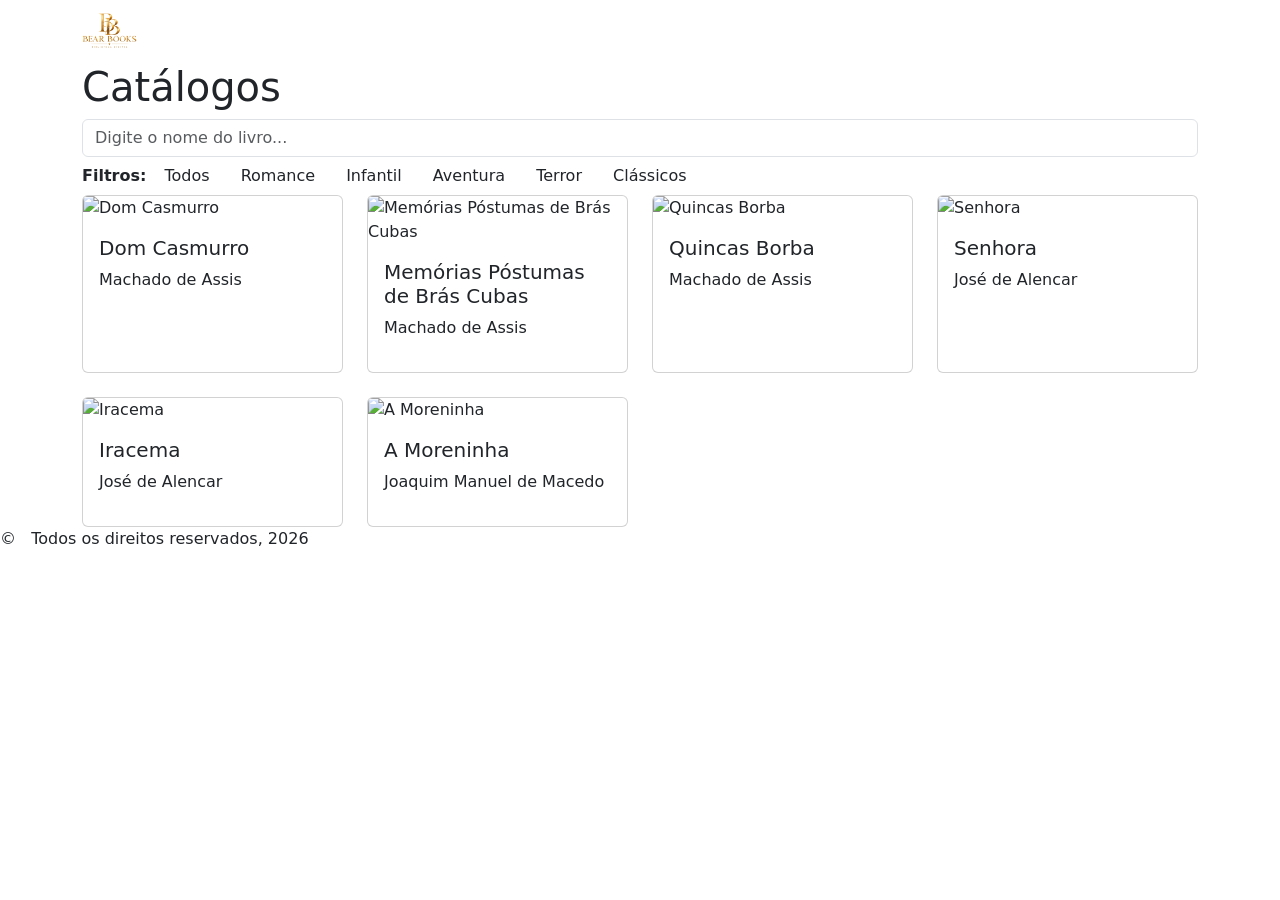
==== catagolo.html @ a9ad1637 "Adiciona todos os arquivos" ====
<!DOCTYPE html>
<html lang="pt-BR">

<head>
    <meta charset="UTF-8">
    <meta name="viewport" content="width=device-width, initial-scale=1.0">

    <title>Catálogo | Bear Books</title>

    <!-- BOOTSTRAP -->
    <link href="https://cdn.jsdelivr.net/npm/bootstrap@5.3.3/dist/css/bootstrap.min.css" rel="stylesheet">

    <!-- CSS DO PROJETO -->
    <link rel="stylesheet" href="css1/style.css">
</head>

<body>

    <!-- NAVBAR -->
    <nav class="navbar navbar-expand-lg navbar-dark">

        <div class="container">

            <a class="navbar-brand" href="index.html">
                <img src="ARQUIVOS/img/logo.png" alt="Bear Books" width="55">
            </a>

            <button class="navbar-toggler" type="button"
                data-bs-toggle="collapse"
                data-bs-target="#menu"
                aria-controls="menu"
                aria-expanded="false"
                aria-label="Abrir menu">

                <span class="navbar-toggler-icon"></span>

            </button>

            <div class="collapse navbar-collapse" id="menu">

                <ul class="navbar-nav mx-auto">

                    <li class="nav-item">
                        <a class="nav-link" href="index.html">Início</a>
                    </li>

                    <li class="nav-item">
                        <a class="nav-link active" href="catalogo.html">Catálogo</a>
                    </li>

                    <li class="nav-item">
                        <a class="nav-link" href="#">Sobre</a>
                    </li>

                    <li class="nav-item">
                        <a class="nav-link" href="#">Login</a>
                    </li>

                </ul>

            </div>

        </div>

    </nav>


    <!-- CATÁLOGO -->

    <main class="catalogo">

        <div class="container">

            <h1 class="titulo-catalogo">
                Catálogos
            </h1>


            <!-- PESQUISA -->

            <div class="pesquisa-catalogo">

                <input
                    type="text"
                    class="form-control"
                    placeholder="Digite o nome do livro..."
                >

            </div>


            <!-- FILTROS -->

            <div class="filtros">

                <strong>Filtros:</strong>

                <button class="btn filtro ativo">
                    Todos
                </button>

                <button class="btn filtro">
                    Romance
                </button>

                <button class="btn filtro">
                    Infantil
                </button>

                <button class="btn filtro">
                    Aventura
                </button>

                <button class="btn filtro">
                    Terror
                </button>

                <button class="btn filtro">
                    Clássicos
                </button>

            </div>


            <!-- LIVROS -->

            <div class="row g-4 livros-catalogo">


                <!-- DOM CASMURRO -->

                <div class="col-6 col-md-4 col-lg-3">

                    <div class="card card-catalogo h-100">

                        <img
                            src="ARQUIVOS/img/domcasmurro.jpg"
                            class="card-img-top"
                            alt="Dom Casmurro"
                        >

                        <div class="card-body">

                            <h5 class="titulo-livro">
                                Dom Casmurro
                            </h5>

                            <p class="autor">
                                Machado de Assis
                            </p>

                        </div>

                    </div>

                </div>


                <!-- MEMÓRIAS PÓSTUMAS -->

                <div class="col-6 col-md-4 col-lg-3">

                    <div class="card card-catalogo h-100">

                        <img
                            src="ARQUIVOS/img/memo.jpg"
                            class="card-img-top"
                            alt="Memórias Póstumas de Brás Cubas"
                        >

                        <div class="card-body">

                            <h5 class="titulo-livro">
                                Memórias Póstumas de Brás Cubas
                            </h5>

                            <p class="autor">
                                Machado de Assis
                            </p>

                        </div>

                    </div>

                </div>


                <!-- QUINCAS BORBA -->

                <div class="col-6 col-md-4 col-lg-3">

                    <div class="card card-catalogo h-100">

                        <img
                            src="ARQUIVOS/img/quincas.webp"
                            class="card-img-top"
                            alt="Quincas Borba"
                        >

                        <div class="card-body">

                            <h5 class="titulo-livro">
                                Quincas Borba
                            </h5>

                            <p class="autor">
                                Machado de Assis
                            </p>

                        </div>

                    </div>

                </div>


                <!-- SENHORA -->

                <div class="col-6 col-md-4 col-lg-3">

                    <div class="card card-catalogo h-100">

                        <img
                            src="ARQUIVOS/img/senhora.webp"
                            class="card-img-top"
                            alt="Senhora"
                        >

                        <div class="card-body">

                            <h5 class="titulo-livro">
                                Senhora
                            </h5>

                            <p class="autor">
                                José de Alencar
                            </p>

                        </div>

                    </div>

                </div>


                <!-- IRACEMA -->

                <div class="col-6 col-md-4 col-lg-3">

                    <div class="card card-catalogo h-100">

                        <img
                            src="ARQUIVOS/img/iracema.jpg"
                            class="card-img-top"
                            alt="Iracema"
                        >

                        <div class="card-body">

                            <h5 class="titulo-livro">
                                Iracema
                            </h5>

                            <p class="autor">
                                José de Alencar
                            </p>

                        </div>

                    </div>

                </div>


                <!-- A MORENINHA -->

                <div class="col-6 col-md-4 col-lg-3">

                    <div class="card card-catalogo h-100">

                        <img
                            src="ARQUIVOS/img/a.webp"
                            class="card-img-top"
                            alt="A Moreninha"
                        >

                        <div class="card-body">

                            <h5 class="titulo-livro">
                                A Moreninha
                            </h5>

                            <p class="autor">
                                Joaquim Manuel de Macedo
                            </p>

                        </div>

                    </div>

                </div>


            </div>

        </div>

    </main>


    <!-- FOOTER -->

    <footer class="footer">

        <p>
            © &nbsp; Todos os direitos reservados, 2026
        </p>

    </footer>


    <!-- BOOTSTRAP JS -->

    <script src="https://cdn.jsdelivr.net/npm/bootstrap@5.3.3/dist/js/bootstrap.bundle.min.js"></script>

</body>

</html>
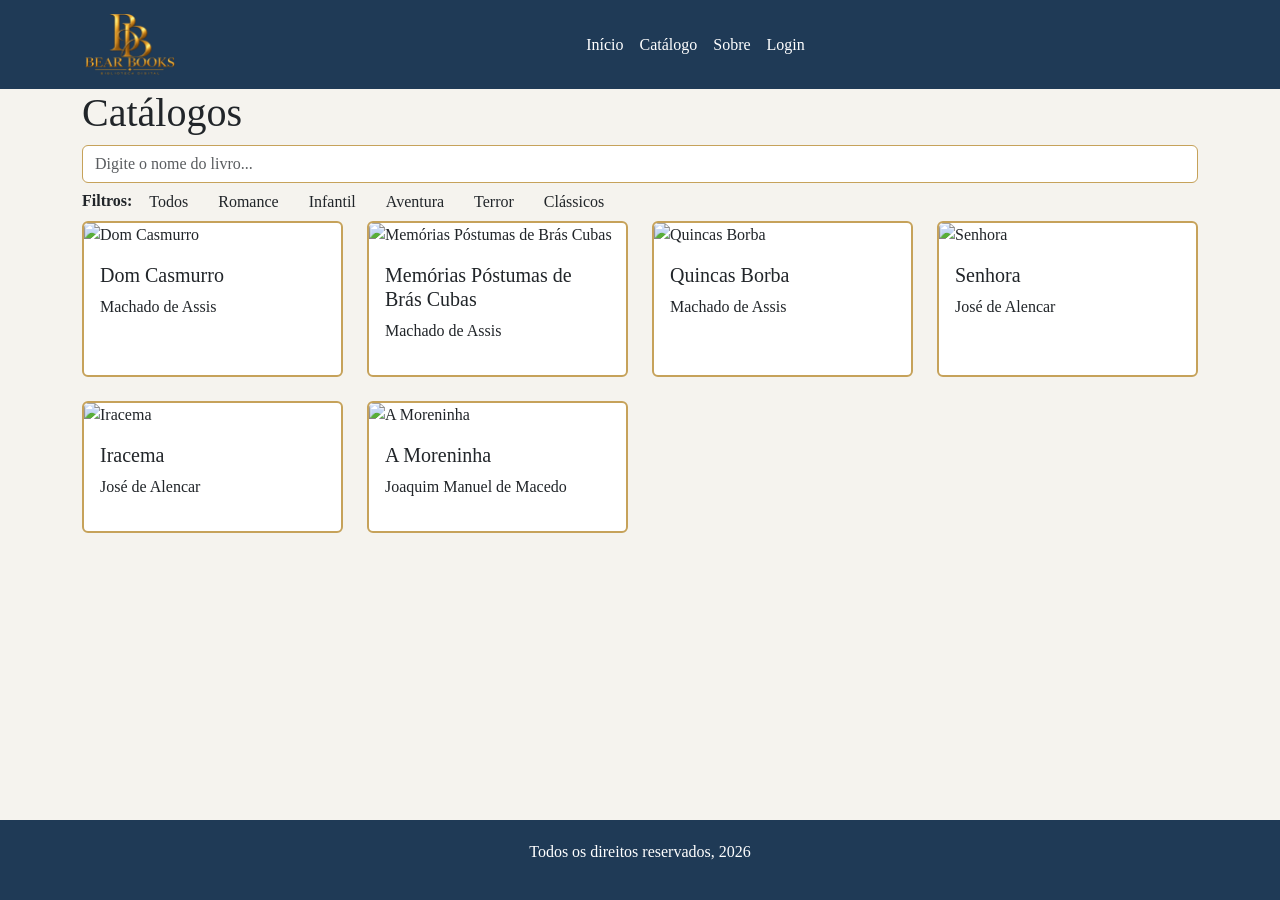
==== commit eea4e7da: "Atualiza projeto Bear Books" ====
--- a/catagolo.html
+++ b/catagolo.html
@@ -11,7 +11,7 @@
     <link href="https://cdn.jsdelivr.net/npm/bootstrap@5.3.3/dist/css/bootstrap.min.css" rel="stylesheet">
 
     <!-- CSS DO PROJETO -->
-    <link rel="stylesheet" href="css1/style.css">
+    <link rel="stylesheet" href="css/style.css">
 </head>
 
 <body>
@@ -134,7 +134,7 @@
                     <div class="card card-catalogo h-100">
 
                         <img
-                            src="ARQUIVOS/img/domcasmurro.jpg"
+                            src="img/domcasmurro.jpg"
                             class="card-img-top"
                             alt="Dom Casmurro"
                         >
@@ -163,7 +163,7 @@
                     <div class="card card-catalogo h-100">
 
                         <img
-                            src="ARQUIVOS/img/memo.jpg"
+                            src="img/memo.jpg"
                             class="card-img-top"
                             alt="Memórias Póstumas de Brás Cubas"
                         >
@@ -192,7 +192,7 @@
                     <div class="card card-catalogo h-100">
 
                         <img
-                            src="ARQUIVOS/img/quincas.webp"
+                            src="img/quincas.webp"
                             class="card-img-top"
                             alt="Quincas Borba"
                         >
@@ -221,7 +221,7 @@
                     <div class="card card-catalogo h-100">
 
                         <img
-                            src="ARQUIVOS/img/senhora.webp"
+                            src="img/senhora.webp"
                             class="card-img-top"
                             alt="Senhora"
                         >
@@ -250,7 +250,7 @@
                     <div class="card card-catalogo h-100">
 
                         <img
-                            src="ARQUIVOS/img/iracema.jpg"
+                            src="img/iracema.jpg"
                             class="card-img-top"
                             alt="Iracema"
                         >
@@ -279,7 +279,7 @@
                     <div class="card card-catalogo h-100">
 
                         <img
-                            src="ARQUIVOS/img/a.webp"
+                            src="img/a.webp"
                             class="card-img-top"
                             alt="A Moreninha"
                         >
@@ -313,7 +313,7 @@
     <footer class="footer">
 
         <p>
-            © &nbsp; Todos os direitos reservados, 2026
+         Todos os direitos reservados, 2026
         </p>
 
     </footer>
--- a/css/style.css
+++ b/css/style.css
@@ -0,0 +1,560 @@
+/*login adm*/
+
+body {
+    font-family: 'Lora', serif;
+    background-color: #F5F3EE;
+    min-height: 100vh;
+    display: flex;
+    flex-direction: column;
+}
+
+.login-page {
+    background-color: #F5F3EE;
+}
+
+.btn-primary {
+    background-color: #1F3A56;
+    color: white;
+    border: none;
+}
+
+.btn-primary:hover {
+    background-color: #4185c4;
+    color: white;
+    border: none;
+}
+
+.btn-primary:focus {
+    box-shadow: none;
+    border: none;
+}
+
+.btn-cancelar,
+.btn-primary {
+    width: 120px;
+}
+
+.card {
+    max-width: 450px;
+    border: 2px solid #C6A25A;
+    background-color: white;
+}
+
+
+/*menu*/
+
+.navbar {
+    background-color: #1F3A56;
+}
+
+.navbar .navbar-brand {
+    color: white;
+}
+
+.navbar .navbar-brand img {
+    width: 95px;
+    height: auto;
+}
+
+.menu {
+    display: flex;
+    align-items: center;
+    justify-content: center;
+}
+
+.menu .navbar-brand {
+    margin-right: 20px;
+}
+
+.navbar .nav-link {
+    color: white;
+}
+
+
+/*cards do dashboard*/
+
+.cards-dashboard .card {
+    max-width: none;
+    height: 100%;
+    border: 1px solid #C6A25A;
+    border-radius: 10px;
+    background-color: white;
+    box-shadow: 0 3px 10px rgba(31, 58, 86, 0.12);
+    transition: 0.3s;
+}
+
+.cards-dashboard .card:hover {
+    transform: translateY(-4px);
+    box-shadow: 0 6px 16px rgba(31, 58, 86, 0.20);
+}
+
+.cards-dashboard .card-body {
+    padding: 25px;
+}
+
+.cards-dashboard .card i {
+    color: #C6A25A;
+}
+
+.cards-dashboard .card h5 {
+    color: #1F3A56;
+}
+
+.cards-dashboard .card p {
+    color: #555;
+}
+
+
+/*tabela gerenciar adm*/
+
+.titulo-pagina {
+    color: #1F3A56;
+    text-align: center;
+    margin-bottom: 25px;
+}
+
+.table-striped-columns thead th {
+    background-color: #1F3A56 !important;
+    color: white;
+}
+
+.table-striped-columns > :not(caption) > tr > :nth-child(odd) {
+    background-color: #F5F3EE;
+}
+
+.table-striped-columns > :not(caption) > tr > :nth-child(even) {
+    background-color: #E8E0D5;
+}
+
+.table td:last-child img {
+    margin: 5px;
+}
+
+.table td:last-child a {
+    text-decoration: none;
+}
+
+
+/*footer*/
+
+.footer {
+    background-color: #1F3A56;
+    padding: 20px 0;
+    text-align: center;
+    color: white;
+    margin-top: auto;
+}
+
+
+/*formulários*/
+
+.titulo-formulario {
+    color: #1F3A56;
+    text-align: center;
+    margin-bottom: 25px;
+}
+
+.form-label {
+    color: #1F3A56;
+}
+
+.form-control {
+    border: 1px solid #C6A25A;
+}
+
+.btn-cancelar {
+    background-color: #1F3A56;
+    color: white;
+}
+
+.btn-cancelar:hover {
+    background-color: #146cb4;
+    color: white;
+}
+
+.card-formulario {
+    max-width: 800px;
+    margin: 0 auto;
+    border-radius: 15px;
+}
+
+.btn-adicionar {
+    background-color: #1F3A56;
+    color: white;
+    border: 2px solid #C6A25A;
+}
+
+.btn-adicionar:hover {
+    background-color: #C6A25A;
+    color: #1F3A56;
+}
+
+
+/*tabela gerenciar livros*/
+
+.tabela-livros {
+    margin-top: 20px;
+}
+
+.tabela-livros table {
+    background-color: white;
+}
+
+.tabela-livros thead th {
+    background-color: #1F3A56;
+    color: white;
+}
+
+.tabela-livros td {
+    vertical-align: middle;
+}
+
+.capa-livro {
+    width: 90px;
+    height: auto;
+    border: 1px solid #C6A25A;
+    border-radius: 4px;
+    display: block;
+    margin: 0 auto;
+}
+
+
+/*cards dos livros home-Jhulia*/
+
+.cards-livros .card {
+    height: 100%;
+    border: 1px solid #C6A25A;
+    border-radius: 10px;
+    background-color: white;
+    box-shadow: 0 3px 10px rgba(31, 58, 86, 0.12);
+    transition: 0.3s;
+}
+
+.cards-livros .card:hover {
+    transform: translateY(-4px);
+    box-shadow: 0 6px 16px rgba(31, 58, 86, 0.20);
+}
+
+.cards-livros .card-img-top {
+    height: 350px;
+    object-fit: cover;
+}
+
+.cards-livros .card-title {
+    color: #1F3A56;
+}
+
+.cards-livros .card-text {
+    color: #555;
+}
+
+.btn-editar {
+    background-color: #C6A25A;
+    color: #1F3A56;
+}
+
+.btn-editar:hover {
+    background-color: #1F3A56;
+    color: white;
+}
+
+.btn-excluir {
+    background-color: #8B0000;
+    color: white;
+}
+
+.btn-excluir:hover {
+    background-color: #650000;
+    color: white;
+}
+
+
+/*cadastro categoria e classificação*/
+
+.cadastro-conteudo {
+    margin-top: 50px;
+}
+
+.cadastro-titulo h1 {
+    color: #1F3A56;
+}
+
+.cadastro-titulo p {
+    color: #555;
+}
+
+.cadastro-formulario {
+    margin-top: 30px;
+    margin-left: 85px;
+}
+
+.cadastro-formulario h4 {
+    color: #1F3A56;
+    text-align: center;
+    margin-bottom: 25px;
+}
+
+.cadastro-tabela {
+    margin-top: 96px;
+    margin-bottom: 50px;
+}
+
+.cadastro-tabela h2 {
+    color: #1F3A56;
+    margin-bottom: 10px;
+}
+
+.form-user {
+    margin-top: 40px;
+    margin-bottom: 50px;
+}
+
+.form-user h2 {
+    color: #1F3A56;
+    text-align: center;
+    margin-bottom: 30px;
+}
+
+.cadastro-usuario {
+    margin-top: 40px;
+    margin-bottom: 50px;
+}
+
+
+
+/*transição do login usuario*/
+
+.login-usuario-page {
+    overflow-x: hidden;
+}
+
+.login-usuario-container {
+    position: relative;
+    height: 100vh;
+    min-height: 600px;
+    overflow: hidden;
+}
+
+
+/*logo*/
+
+.logo-login-usuario {
+    position: absolute;
+    width: 35%;
+    left: 7%;
+    top: 50%;
+    transform: translateY(-50%);
+    transition: 0.8s ease;
+}
+
+.logo-login-usuario img {
+    width: 100%;
+    max-width: 430px;
+}
+
+
+/*login*/
+
+.formulario-login-usuario {
+    position: absolute;
+    width: 40%;
+    left: 55%;
+    top: 50%;
+    transform: translateY(-50%);
+    transition: 0.8s ease;
+}
+
+.formulario-login-usuario .card {
+    width: 100%;
+    max-width: 450px;
+    height: auto;
+    padding: 40px !important;
+    margin: 0 auto;
+    border-radius: 15px;
+}
+
+
+/*cadastro*/
+
+.formulario-cadastro-usuario {
+    position: absolute;
+    width: 40%;
+    left: 5%;
+    top: 50%;
+    transform: translateY(-50%);
+    opacity: 0;
+    visibility: hidden;
+    transition: 0.8s ease;
+}
+
+.formulario-cadastro-usuario .card {
+    width: 100%;
+    max-width: 450px;
+    height: auto;
+    padding: 30px !important;
+    margin: 0 auto;
+    border-radius: 15px;
+}
+
+
+/*quando abrir cadastro*/
+
+.mostrar-cadastro .logo-login-usuario {
+    left: 60%;
+}
+
+.mostrar-cadastro .formulario-login-usuario {
+    left: -50%;
+    opacity: 0;
+    visibility: hidden;
+}
+
+.mostrar-cadastro .formulario-cadastro-usuario {
+    opacity: 1;
+    visibility: visible;
+}
+
+
+/*campos do cadastro*/
+
+.formulario-cadastro-usuario .mb-3 {
+    margin-bottom: 10px !important;
+}
+
+.formulario-cadastro-usuario .form-control {
+    padding: 8px 12px;
+}
+
+
+/*botão cadastrar*/
+
+.formulario-cadastro-usuario .btn-primary {
+    width: 120px;
+    display: block;
+    margin: 15px auto 0;
+    white-space: nowrap;
+}
+
+
+/*link já sou cadastrado*/
+
+.formulario-cadastro-usuario #voltarLogin {
+    display: block;
+    text-align: center;
+    margin-top: 12px;
+}
+
+
+/*tablet*/
+
+@media (max-width: 991px) and (min-width: 577px) {
+
+    .login-usuario-container {
+        height: 100vh;
+        min-height: 600px;
+    }
+
+    .logo-login-usuario {
+        width: 32%;
+        left: 5%;
+    }
+
+    .logo-login-usuario img {
+        max-width: 300px;
+    }
+
+    .formulario-login-usuario,
+    .formulario-cadastro-usuario {
+        width: 46%;
+    }
+
+    .formulario-login-usuario {
+        left: 51%;
+    }
+
+    .formulario-cadastro-usuario {
+        left: 3%;
+    }
+
+    .formulario-login-usuario .card,
+    .formulario-cadastro-usuario .card {
+        max-width: 390px;
+        padding: 28px !important;
+    }
+
+    .mostrar-cadastro .logo-login-usuario {
+        left: 63%;
+    }
+}
+
+
+/*celular*/
+
+@media (max-width: 576px) {
+
+    .login-usuario-page {
+        overflow-y: auto;
+        overflow-x: hidden;
+    }
+
+    .login-usuario-container {
+        height: auto;
+        min-height: 100vh;
+        overflow: visible;
+        padding: 25px 0;
+    }
+
+    .logo-login-usuario {
+        position: relative;
+        width: 70%;
+        left: 15%;
+        top: 0;
+        transform: none;
+        margin-bottom: 25px;
+    }
+
+    .logo-login-usuario img {
+        width: 100%;
+        max-width: 280px;
+        display: block;
+        margin: 0 auto;
+    }
+
+    .formulario-login-usuario,
+    .formulario-cadastro-usuario {
+        position: relative;
+        width: 94%;
+        left: 3%;
+        top: 0;
+        transform: none;
+    }
+
+    .formulario-login-usuario .card,
+    .formulario-cadastro-usuario .card {
+        width: 100%;
+        max-width: 400px;
+        height: auto;
+        padding: 25px !important;
+        margin: 0 auto;
+        box-sizing: border-box;
+    }
+
+    .formulario-cadastro-usuario {
+        display: none;
+    }
+
+    .mostrar-cadastro .logo-login-usuario {
+        left: 15%;
+    }
+
+    .mostrar-cadastro .formulario-login-usuario {
+        display: none;
+    }
+
+    .mostrar-cadastro .formulario-cadastro-usuario {
+        display: block;
+        left: 3%;
+        opacity: 1;
+        visibility: visible;
+    }
+}
